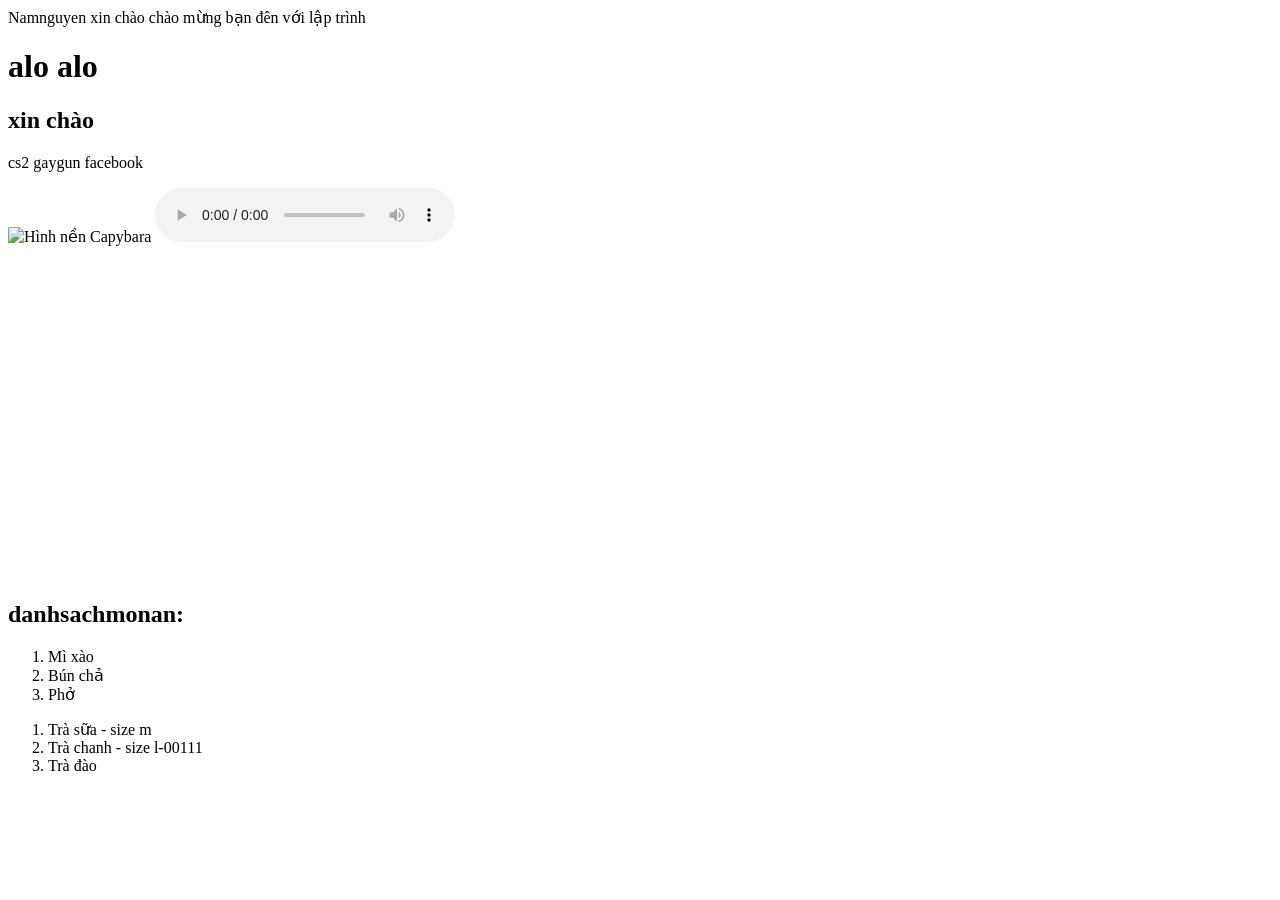
==== index.html @ 81ed3d24 "alo alo" ====
<!DOCTYPE html>
<html lang="en">
<head>
    <meta charset="UTF-8">
    <meta name="viewport" content="width=<device-width>, initial-scale=1.0">
    <title>aloalo</title>
</head>
<body>
    <html> Namnguyen
<head> xin chào</head>
<body>chào mừng bạn đên với lập trình
    <h1>
        alo alo
    </h1>
    <h2>xin chào</h2>
    <p>cs2
        <a>gaygun</a>
        <a.href="https://www.facebook.com/nam.nguyen.568">facebook</a>

    </p>
    <img src="imgs/hinh-nen-capybara-1-2.jpg" alt="Hình nền Capybara">
    <audio controls> 
        <source src="audio/Cascada - Everytime We Touch - Masion Remix.mp3">
    </audio>
    <p>
       <iframe width="560" height="315" src="https://www.youtube.com/embed/IK4mFO3JM3c?si=i-igc63k3PhDawbv" title="YouTube video player" frameborder="0" allow="accelerometer; autoplay; clipboard-write; encrypted-media; gyroscope; picture-in-picture; web-share" referrerpolicy="strict-origin-when-cross-origin" allowfullscreen></iframe>
    </p>
    <h2>danhsachmonan:</h2>
    <ol>
        <li>Mì xào</li>
        <li>Bún chả</li>
        <li>Phở</li>
    </ol>
    <ol>
        <li>Trà sữa - size m</li>
        <li>Trà chanh - size l-00111</li>
        <li>Trà đào</li>

</body>

</html>
</body>
</html>
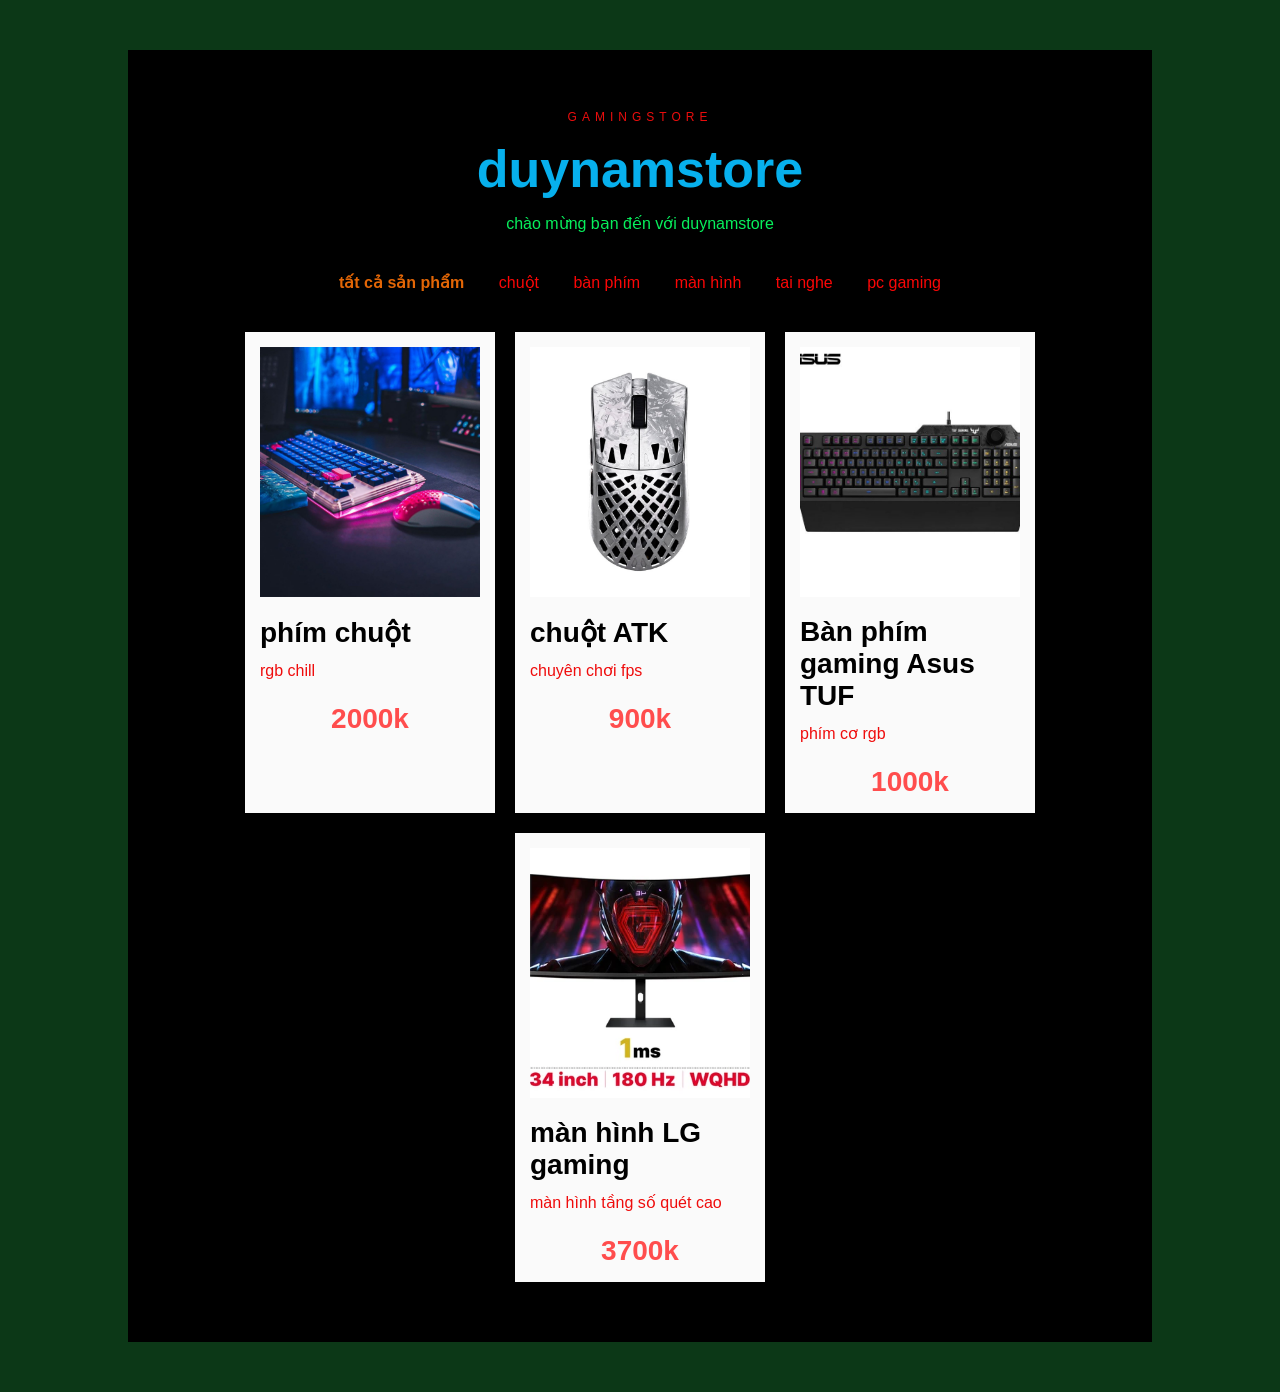
==== commit 944cfb9a: "websale" ====
--- a/index.html
+++ b/index.html
@@ -1,43 +1,65 @@
 <!DOCTYPE html>
-<html lang="en">
+<html lang="vi">
 <head>
     <meta charset="UTF-8">
-    <meta name="viewport" content="width=<device-width>, initial-scale=1.0">
-    <title>aloalo</title>
+    <meta name="viewport" content="width=device-width, initial-scale=1.0">
+    <title>duynamstore</title>
+    <link rel="stylesheet" href="giaodien.css">
 </head>
 <body>
-    <html> Namnguyen
-<head> xin chào</head>
-<body>chào mừng bạn đên với lập trình
-    <h1>
-        alo alo
-    </h1>
-    <h2>xin chào</h2>
-    <p>cs2
-        <a>gaygun</a>
-        <a.href="https://www.facebook.com/nam.nguyen.568">facebook</a>
 
-    </p>
-    <img src="imgs/hinh-nen-capybara-1-2.jpg" alt="Hình nền Capybara">
-    <audio controls> 
-        <source src="audio/Cascada - Everytime We Touch - Masion Remix.mp3">
-    </audio>
-    <p>
-       <iframe width="560" height="315" src="https://www.youtube.com/embed/IK4mFO3JM3c?si=i-igc63k3PhDawbv" title="YouTube video player" frameborder="0" allow="accelerometer; autoplay; clipboard-write; encrypted-media; gyroscope; picture-in-picture; web-share" referrerpolicy="strict-origin-when-cross-origin" allowfullscreen></iframe>
-    </p>
-    <h2>danhsachmonan:</h2>
-    <ol>
-        <li>Mì xào</li>
-        <li>Bún chả</li>
-        <li>Phở</li>
-    </ol>
-    <ol>
-        <li>Trà sữa - size m</li>
-        <li>Trà chanh - size l-00111</li>
-        <li>Trà đào</li>
+    <section class="products">
+
+        <p class="small-title">GAMINGSTORE</p>
+
+        <h1>duynamstore</h1>
+
+        <p class="sub-title">
+            chào mừng bạn đến với duynamstore
+        </p>
+
+        <div class="menu">
+            <a href="#" class="active">tất cả sản phẩm </a>
+            <a href="#">chuột </a>
+            <a href="#">bàn phím </a>
+            <a href="#">màn hình </a>
+            <a href="#">tai nghe </a>
+            <a href="#">pc gaming </a>
+        </div>
+
+        <div class="card-container">
+
+            <div class="card">
+                <img src="imgs/hinh-nen-gaming-top-200.jpg" alt="">
+                <h3>phím chuột</h3>
+                <p>rgb chill</p>
+                <div class="price">2000k</div>
+            </div>
+
+            <div class="card">
+                <img src="imgs/ATK-Blazing-Sky-GHOST-Hollow-Carbon-Fiber-Extreme-1.jpg" alt="">
+                <h3>chuột ATK</h3>
+                <p>chuyên chơi fps</p>
+                <div class="price">900k</div>
+            </div>
+
+            <div class="card">
+                <img src="imgs/co-day-gaming-asus-tuf-k1-thumb-600x600.jpeg" alt="">
+                <h3>Bàn phím gaming Asus TUF</h3>
+                <p>phím cơ rgb</p>
+                <div class="price">1000k</div>
+            </div>
+
+            <div class="card">
+                <img src="imgs/frame_195_19_.webp" alt="">
+                <h3>màn hình LG gaming</h3>
+                <p>màn hình tầng số quét cao</p>
+                <div class="price">3700k</div>
+            </div>
+
+        </div>
+
+    </section>
 
 </body>
-
-</html>
-</body>
 </html>
--- a/giaodien.css
+++ b/giaodien.css
@@ -0,0 +1,97 @@
+*{
+    margin:0;
+    padding:0;
+    box-sizing:border-box;
+    font-family:Arial, sans-serif;
+}
+
+body{
+    background:#0c3817;
+}
+
+.products{
+    width:80%;
+    margin:50px auto;
+    background:rgb(0, 0, 0);
+    padding:60px;
+}
+
+.small-title{
+    text-align:center;
+    letter-spacing:5px;
+    color:#eb0d0d;
+    font-size:12px;
+}
+
+h1{
+    text-align:center;
+    font-size:52px;
+    margin-top:15px;
+    color:hsl(196, 94%, 48%);
+}
+
+.sub-title{
+    text-align:center;
+    color:#07f05c;
+    margin-top:15px;
+}
+
+.menu{
+    text-align:center;
+    margin:40px 0;
+}
+
+.menu a{
+    text-decoration:none;
+    color:#fb0606;
+    margin:0 15px;
+}
+
+.menu .active{
+    color:rgb(227, 102, 6);
+    font-weight:bold;
+}
+
+.card-container{
+    display:flex;
+    gap:20px;
+    justify-content:center;
+    flex-wrap:wrap;
+}
+
+.card{
+    width:250px;
+    background:#fafafa;
+    padding:15px;
+    transition:0.3s;
+}
+
+.card:hover{
+    transform:translateY(-10px);
+}
+
+.card img{
+    width:100%;
+    height:250px;
+    object-fit:cover;
+    background:#ee0606;
+}
+
+.card h3{
+    margin-top:15px;
+    font-size:28px;
+}
+
+.card p{
+    color:#ef0c0c;
+    margin-top:10px;
+    line-height:1.5;
+}
+
+.price{
+    color:#ff4d4d;
+    font-size:28px;
+    font-weight:bold;
+    text-align:center;
+    margin-top:20px;
+}
